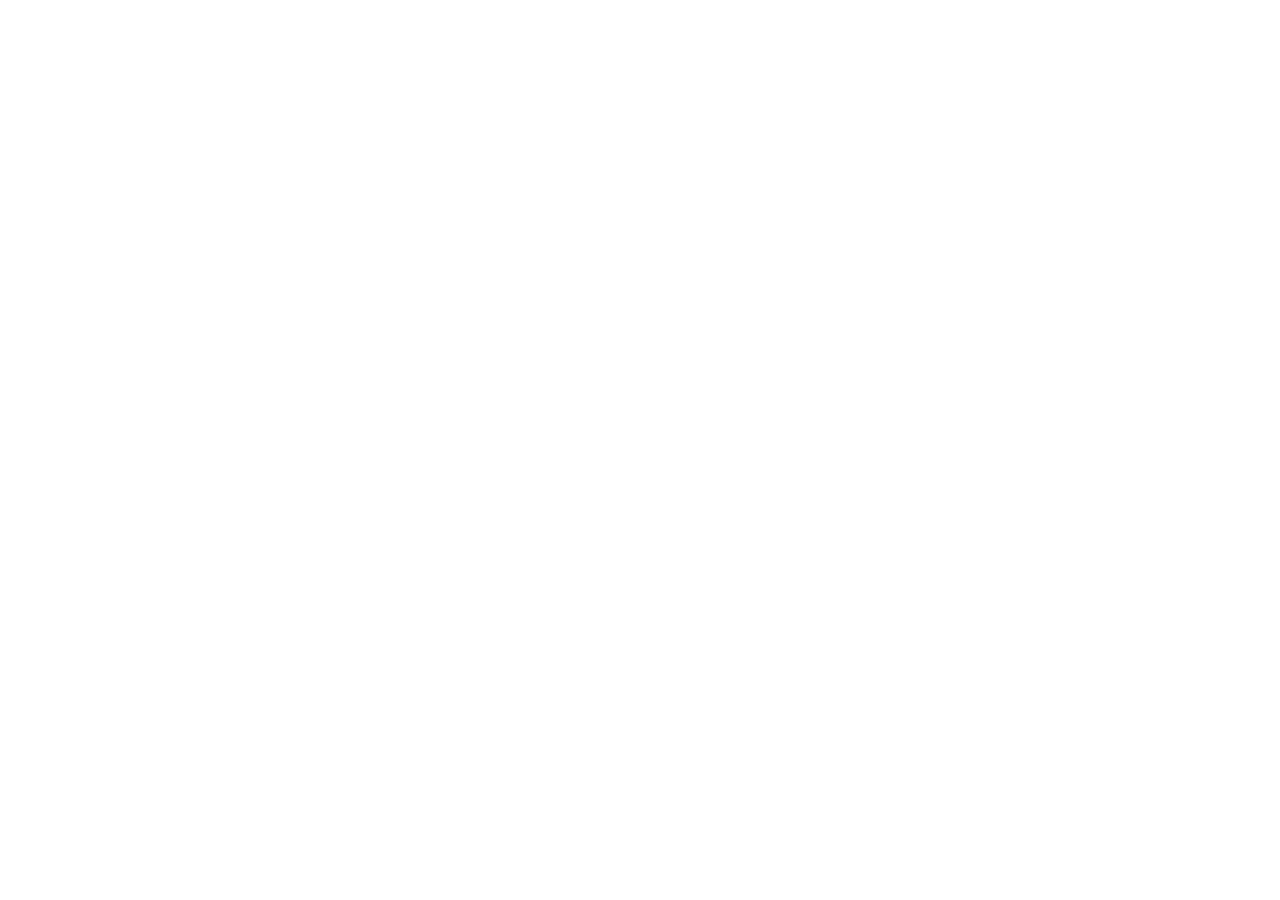
==== index.html @ 48e89ceb "feat: V5 Native Transcriptor IDE - Professional Native CSS Engine Implemented a high-fidelity "Trans" ====
<!DOCTYPE html>
<html lang="es">
<head>
    <meta charset="UTF-8">
    <meta name="viewport" content="width=device-width, initial-scale=1.0">
    <title>V4</title>
    <link rel="stylesheet" href="showcase.css">
</head>
<body>
    <div id="app"></div>
    <script src="showcase.js"></script>
</body>
</html>
---- showcase.css ----
/* V4 — Reset only. No visual values. */
*, *::before, *::after {
    box-sizing: border-box;
    margin: 0;
    padding: 0;
}
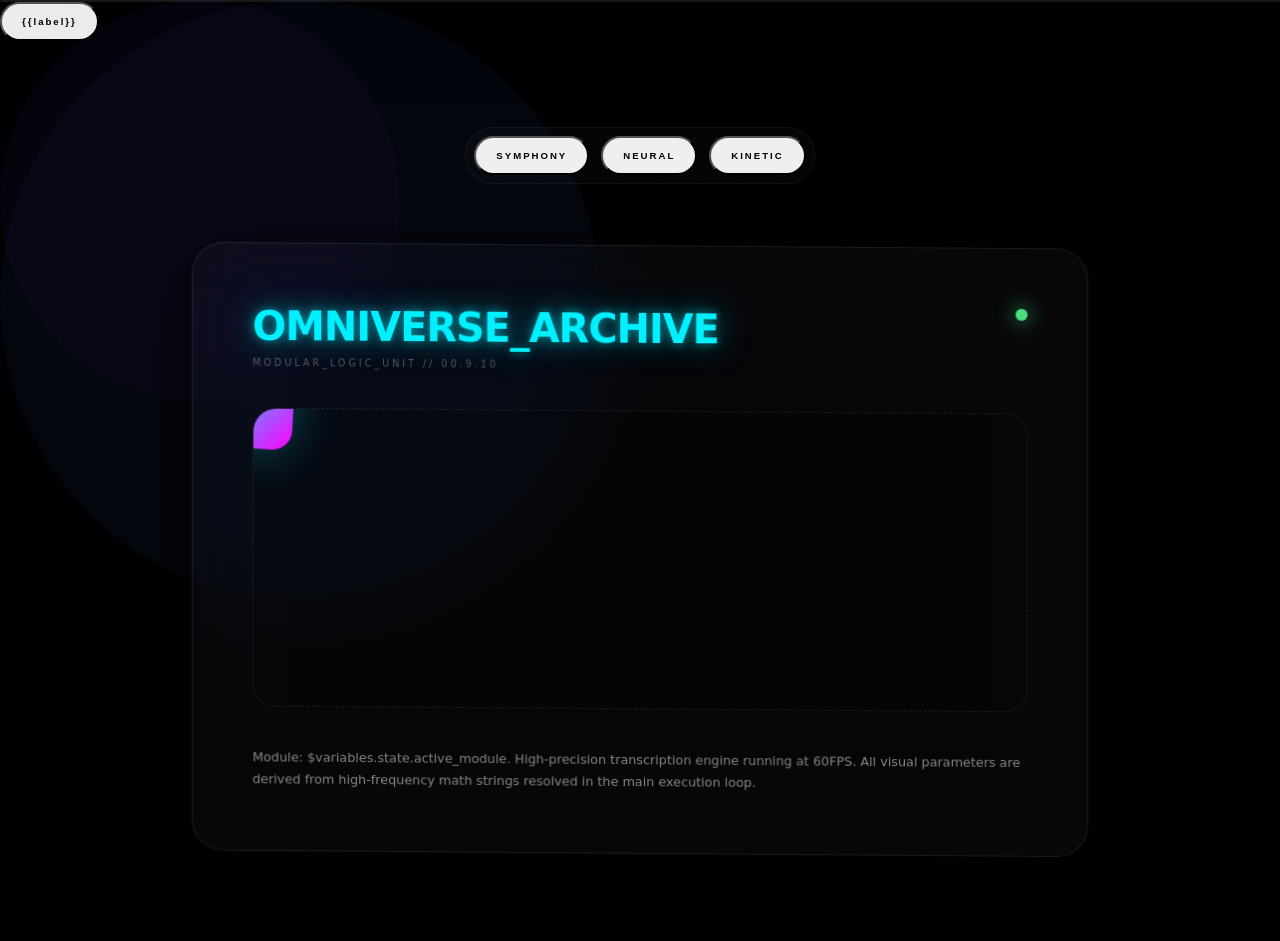
==== commit 949780f3: "Deploy Omniverse Studio V10: Professional JSON-to-DOM CSS IDE and Transcription Engine. - Engineered" ====
--- a/index.html
+++ b/index.html
@@ -3,7 +3,7 @@
 <head>
     <meta charset="UTF-8">
     <meta name="viewport" content="width=device-width, initial-scale=1.0">
-    <title>V4</title>
+    <title>OMNIVERSE V9</title>
     <link rel="stylesheet" href="showcase.css">
 </head>
 <body>
